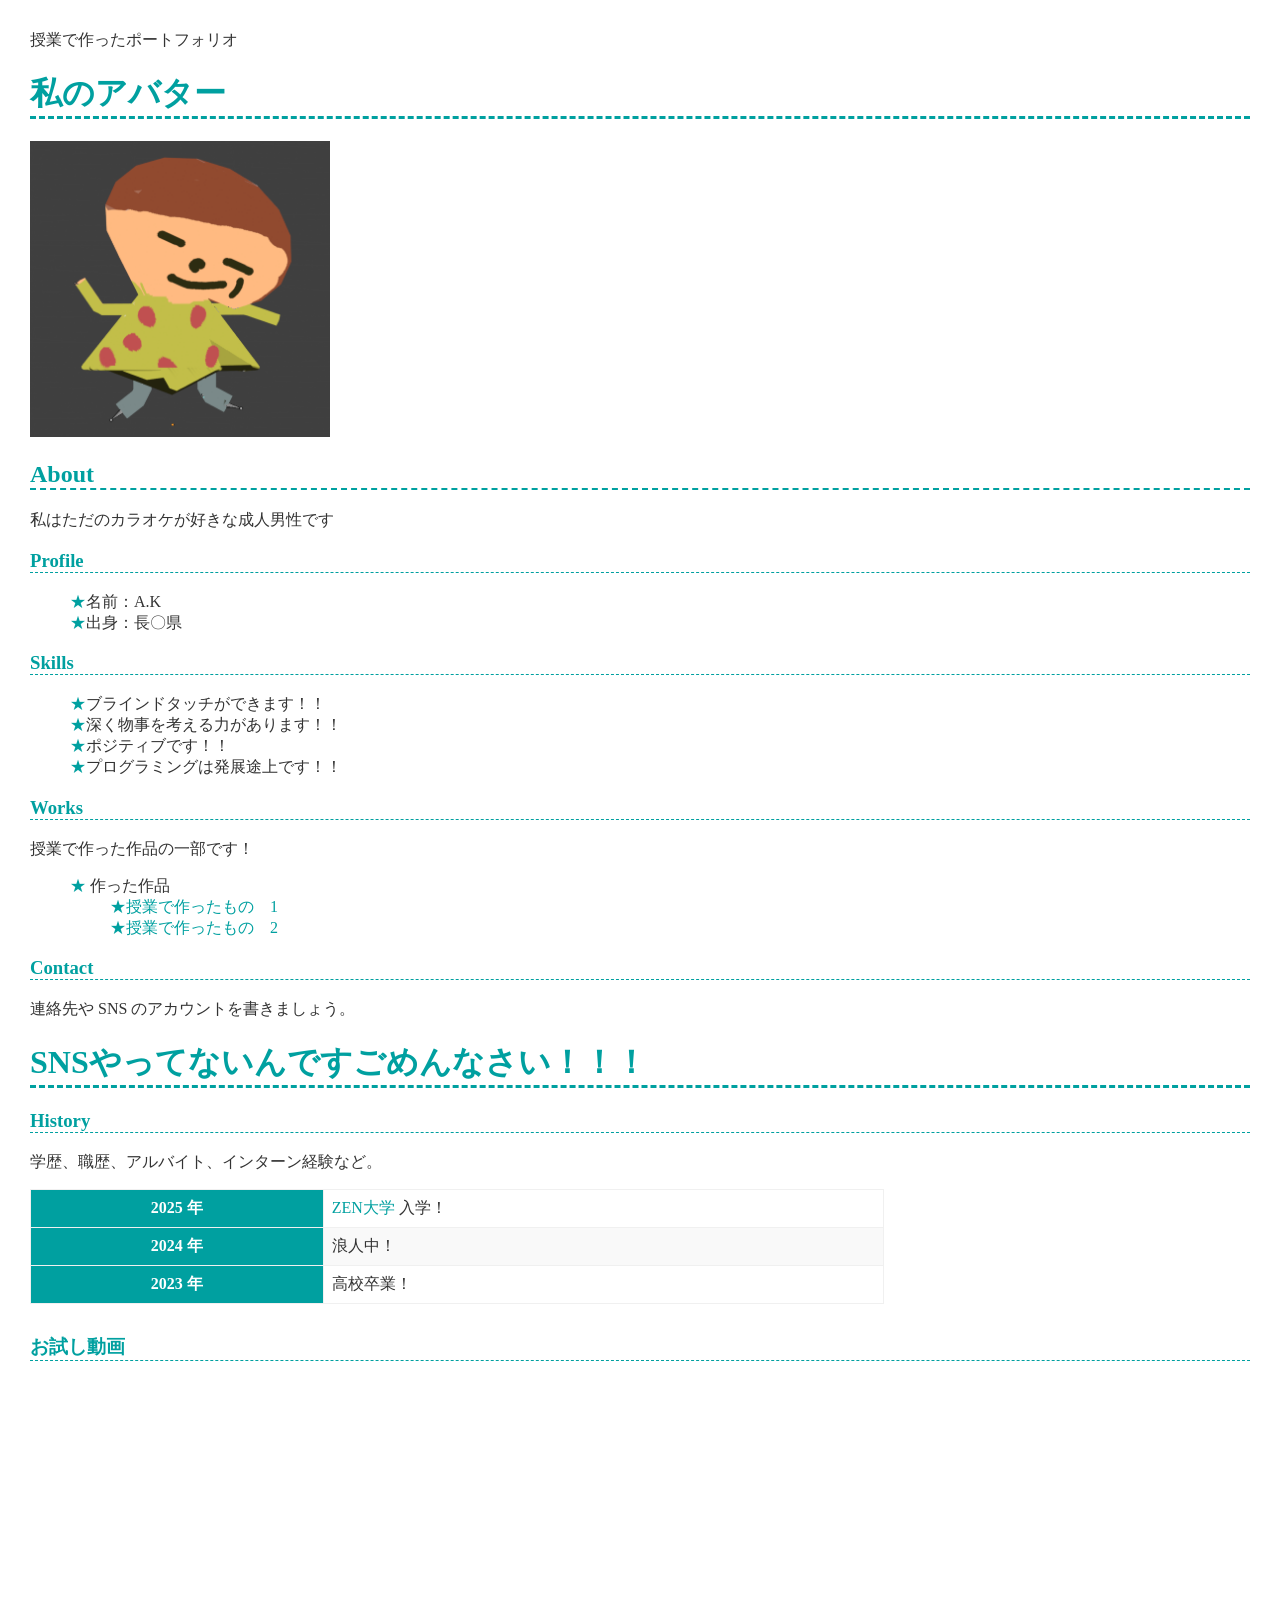
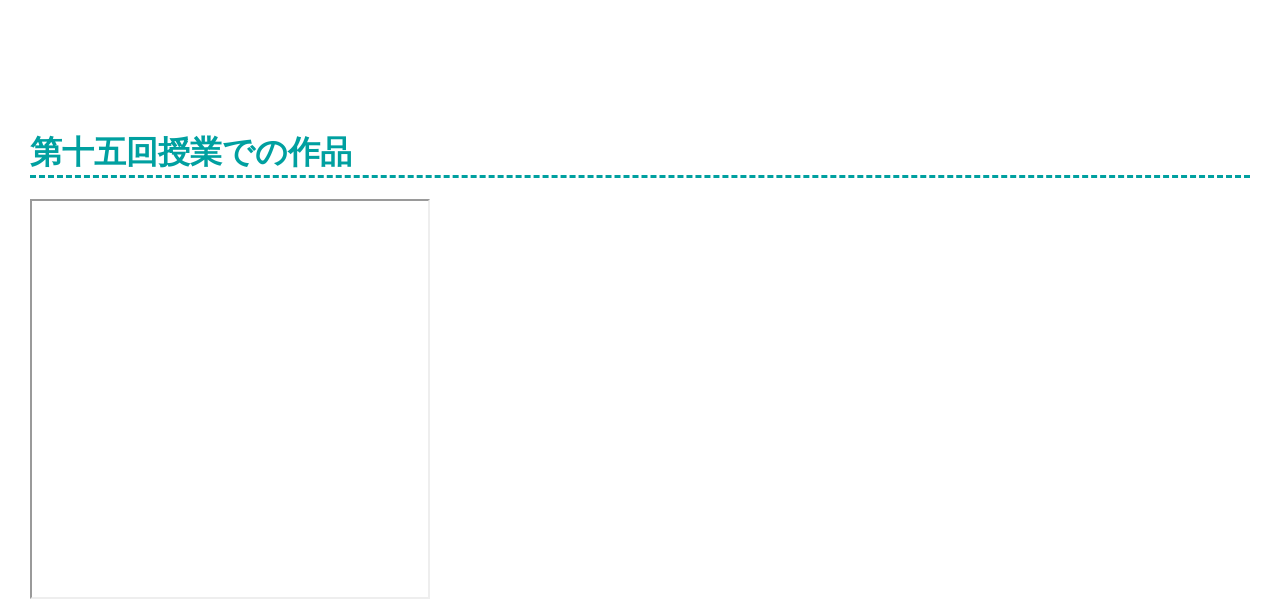
==== index.html @ c2c902db "Update index.html" ====
<!DOCTYPE html>
<html lang="ja">
  <head>
    <meta charset="utf-8">
    <meta name="viewport" content="width=device-width, initial-scale=1">
    <link href="style.css" rel="stylesheet"
    <title>授業で作ったポートフォリオ</title>
  </head>
  <body>
    <h1>私のアバター</h1>
    <img src='スクリーンショット 2026-02-09 010926.png' width="300">
    
    <h2>About</h2>
    <p>
      私はただのカラオケが好きな成人男性です<br>
    </p>

    <h3>Profile</h3>
    <ul>
      <li>名前：A.K</li></li>
      <li>出身：長〇県</li>
      
    </ul>

    <h3>Skills</h3>
<ul>
  <li>ブラインドタッチができます！！</li>
  <li>深く物事を考える力があります！！</li>
  <li>ポジティブです！！</li>
  <li>プログラミングは発展途上です！！</li>
</ul>

    <h3>Works</h3>
    <p>授業で作った作品の一部です！</p>
    <ul>
      <li>
        作った作品
        <ul>
          <li><a href="https://ryukyu0704.github.io/assessment/">授業で作ったもの　1</a></li>
          <li><a href="https://ryukyu0704.github.io/js-object.html">授業で作ったもの　2</a></li>
        </ul>
      </li>
    </ul>

    <h3>Contact</h3>
    <p>連絡先や SNS のアカウントを書きましょう。</p>
    <h1>SNSやってないんですごめんなさい！！！</h1>

    <h3>History</h3>
    <p>学歴、職歴、アルバイト、インターン経験など。</p>
    <table>
      <tr>
        <th>2025 年</th>
        <td><a href="https://dwango.co.jp/">ZEN大学</a> 入学！</td>
      </tr>
      <tr>
        <th>2024 年</th>
        <td>浪人中！</td>
      </tr>
      <tr>
        <th>2023 年</th>
        <td>高校卒業！</td>
      </tr>
    </table>

    <h3 style="margin-top: 30px; margin-bottom: 30px;">お試し動画</h3>
   <iframe width="560" height="315" src="https://www.youtube.com/embed/2wqrYydAiGo?si=zix7RrbU2mxA3C-C" title="YouTube video player" frameborder="0" allow="accelerometer; autoplay; clipboard-write; encrypted-media; gyroscope; picture-in-picture; web-share" referrerpolicy="strict-origin-when-cross-origin" allowfullscreen></iframe>
  <h1>第十五回授業での作品</h1>
    <iframe src="https://openprocessing.org/sketch/2961230/embed/" width="400" height="400"></iframe>
  </body>
</html>
---- style.css ----
/* --------------------
        全体
-------------------- */

:root {
  --theme-color: #00a0a0;
}

* {
  box-sizing: border-box;
}

html, body {
  width: 100%;
  height: 100%;
}

body {
  margin: 0;
  padding: 30px;
  color: #333;
}

/* --------------------
        見出し
-------------------- */

h1, h2, h3 {
  color: var(--theme-color);
  border-bottom: dashed 0.1em var(--theme-color);
}

/* --------------------
        リンク
-------------------- */

a {
  color: var(--theme-color);
  text-decoration: none;
}

/* --------------------
        リスト
-------------------- */

ul {
  list-style: none;
}
li:before {
  content: "★";
  color: var(--theme-color);
}

/* --------------------
          表
-------------------- */

table {
  border-spacing: 0;
  border-collapse: collapse;
  border: solid 1px #f0f0f0;
  min-width: 70%;
}
tr {
  background-color: #fff;
}
tr:nth-child(2n) {
  background-color: #f9f9f9;
}
th {
  background: var(--theme-color);
  color: #fff;
}
th, td {
  border: solid 1px #f0f0f0;
  padding: 0.5rem;
}
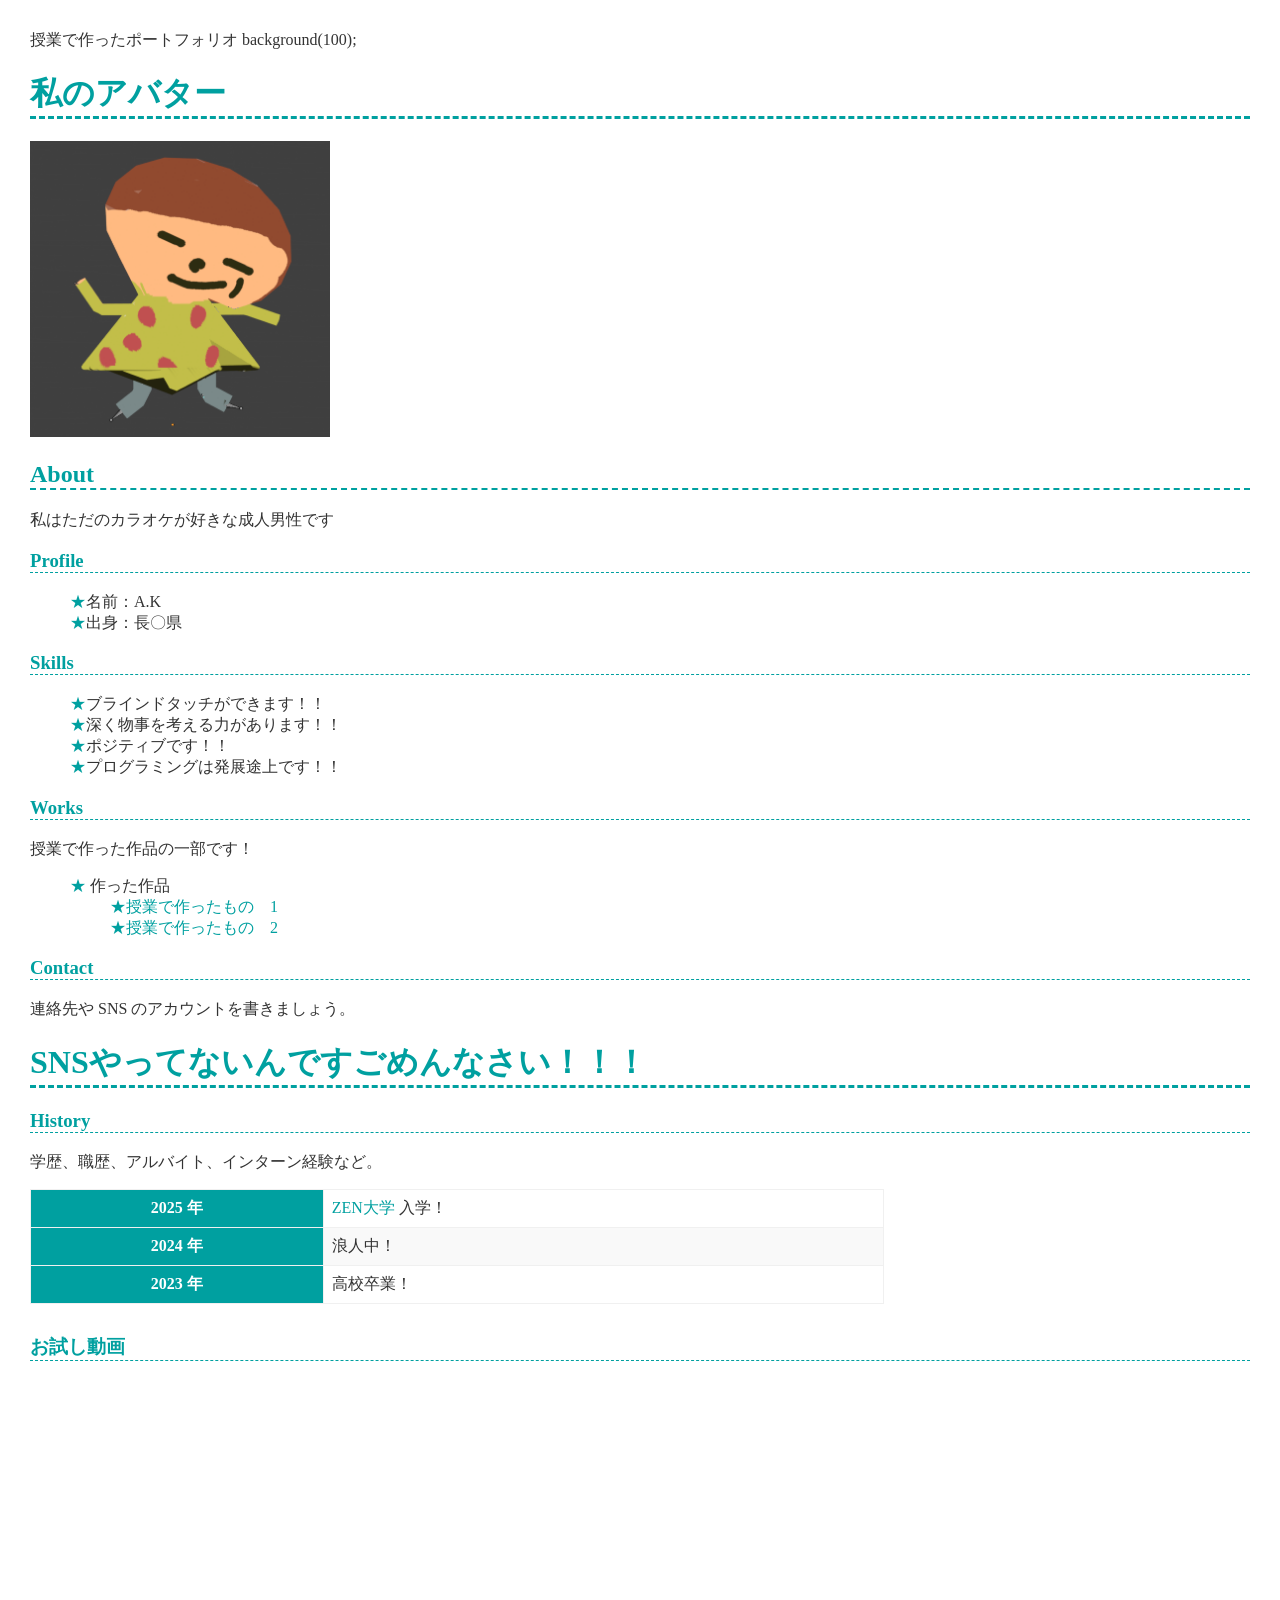
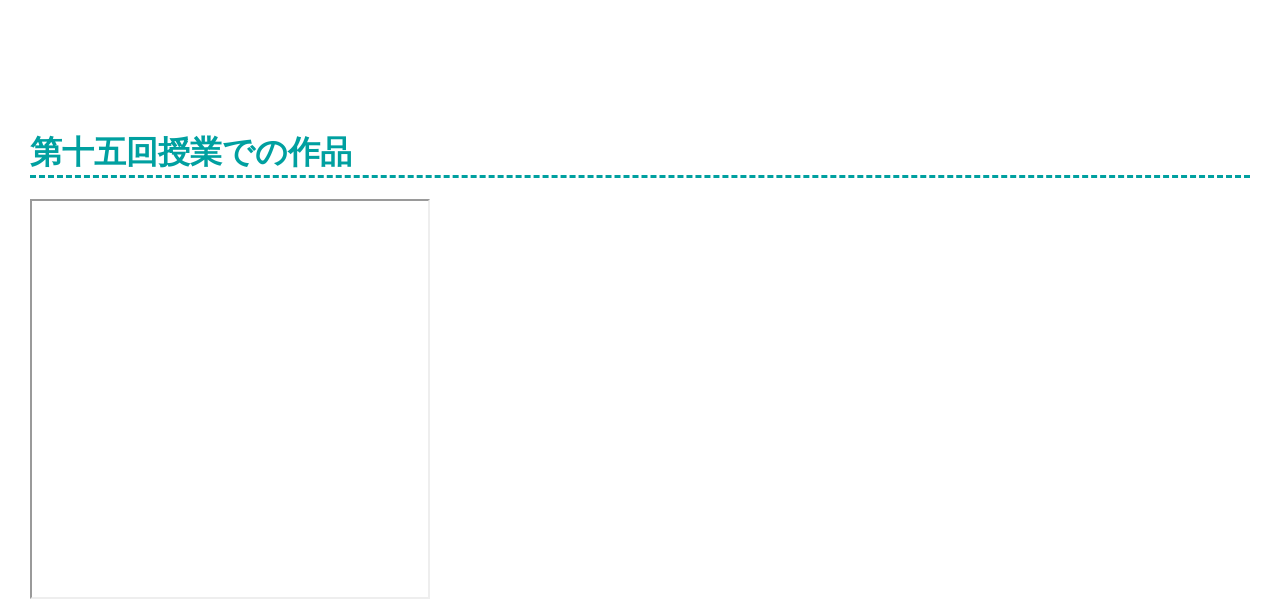
==== commit 7cd1e111: "Update index.html" ====
--- a/index.html
+++ b/index.html
@@ -7,6 +7,7 @@
     <title>授業で作ったポートフォリオ</title>
   </head>
   <body>
+    background(100);
     <h1>私のアバター</h1>
     <img src='スクリーンショット 2026-02-09 010926.png' width="300">
     
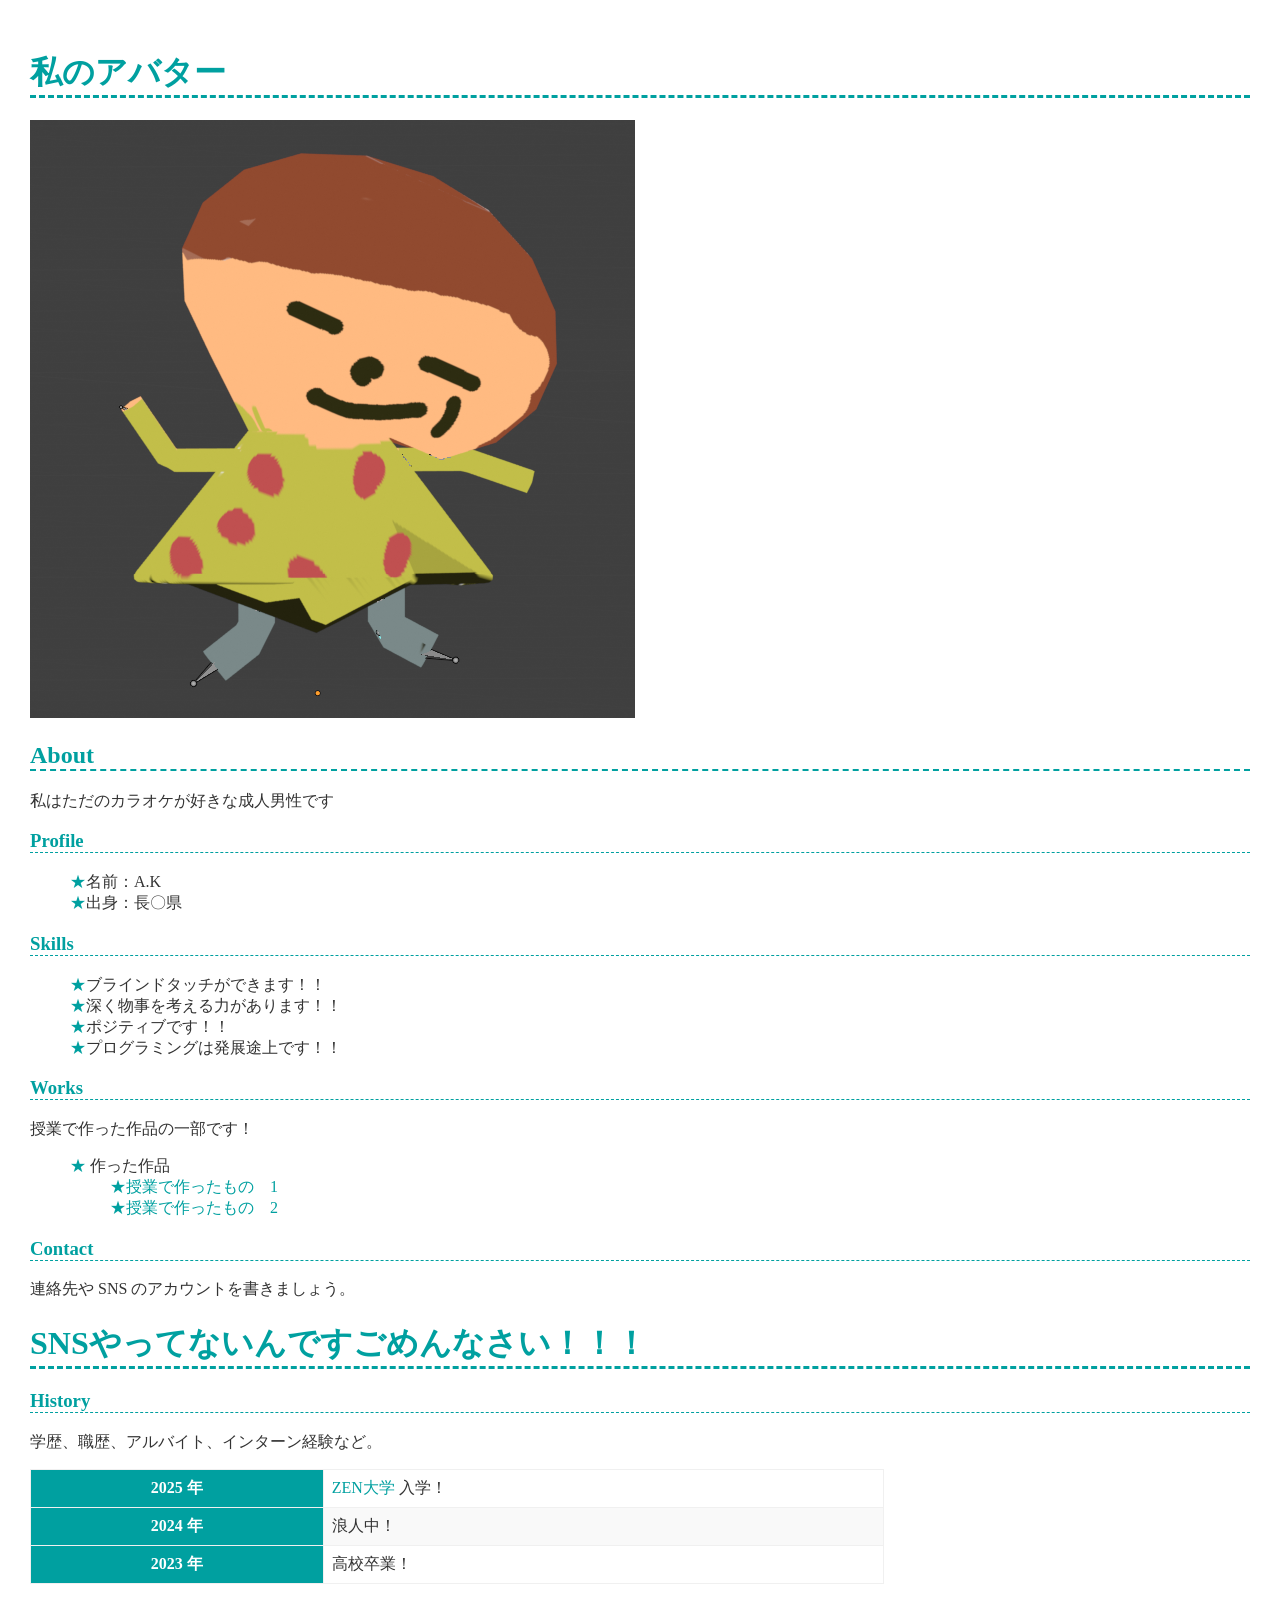
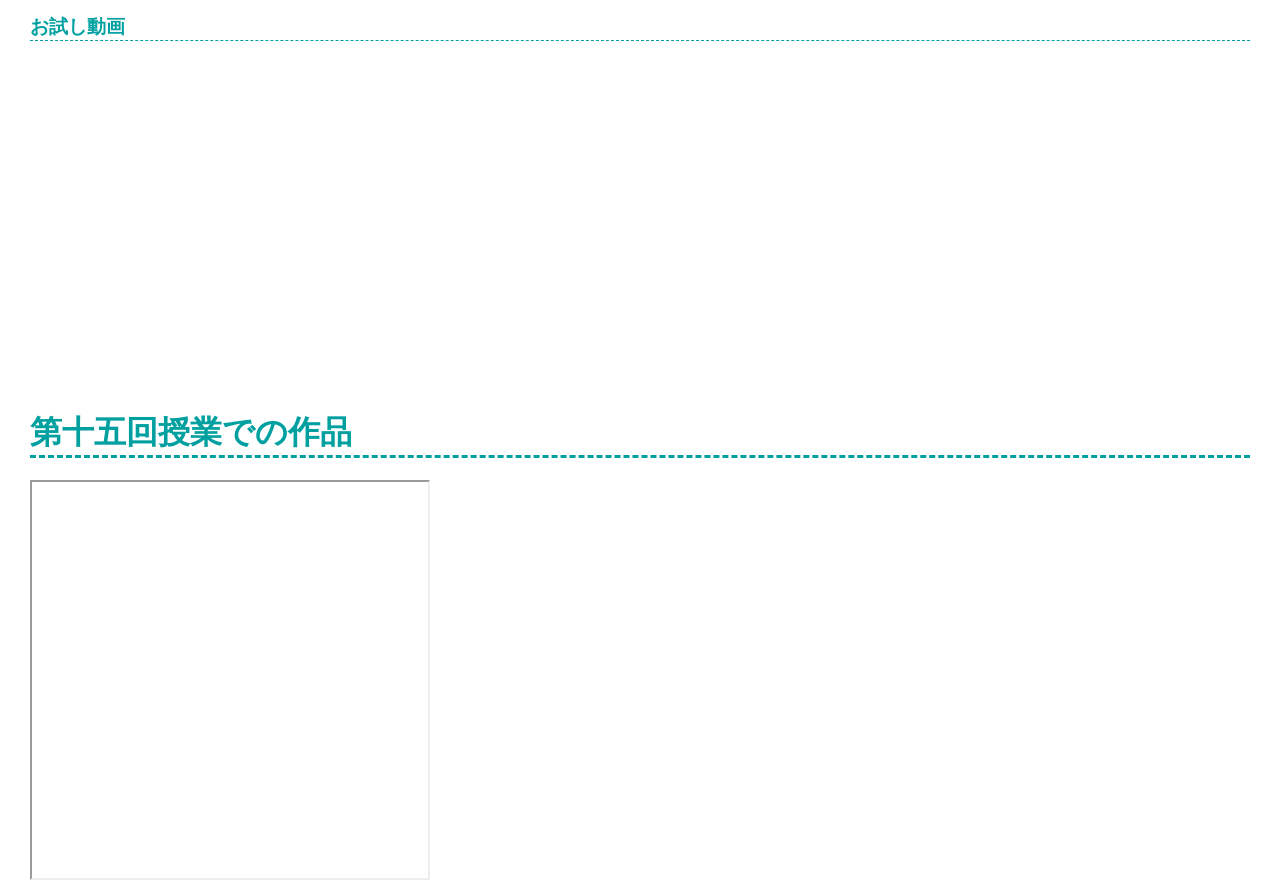
==== commit 02b8c63c: "Update index.html" ====
--- a/index.html
+++ b/index.html
@@ -3,13 +3,13 @@
   <head>
     <meta charset="utf-8">
     <meta name="viewport" content="width=device-width, initial-scale=1">
-    <link href="style.css" rel="stylesheet"
+    <link href="style.css" rel="stylesheet">
     <title>授業で作ったポートフォリオ</title>
   </head>
   <body>
-    background(100);
+  
     <h1>私のアバター</h1>
-    <img src='スクリーンショット 2026-02-09 010926.png' width="300">
+    <img src='スクリーンショット 2026-02-09 010926.png' style="max-width: 100%; height: auto;">
     
     <h2>About</h2>
     <p>
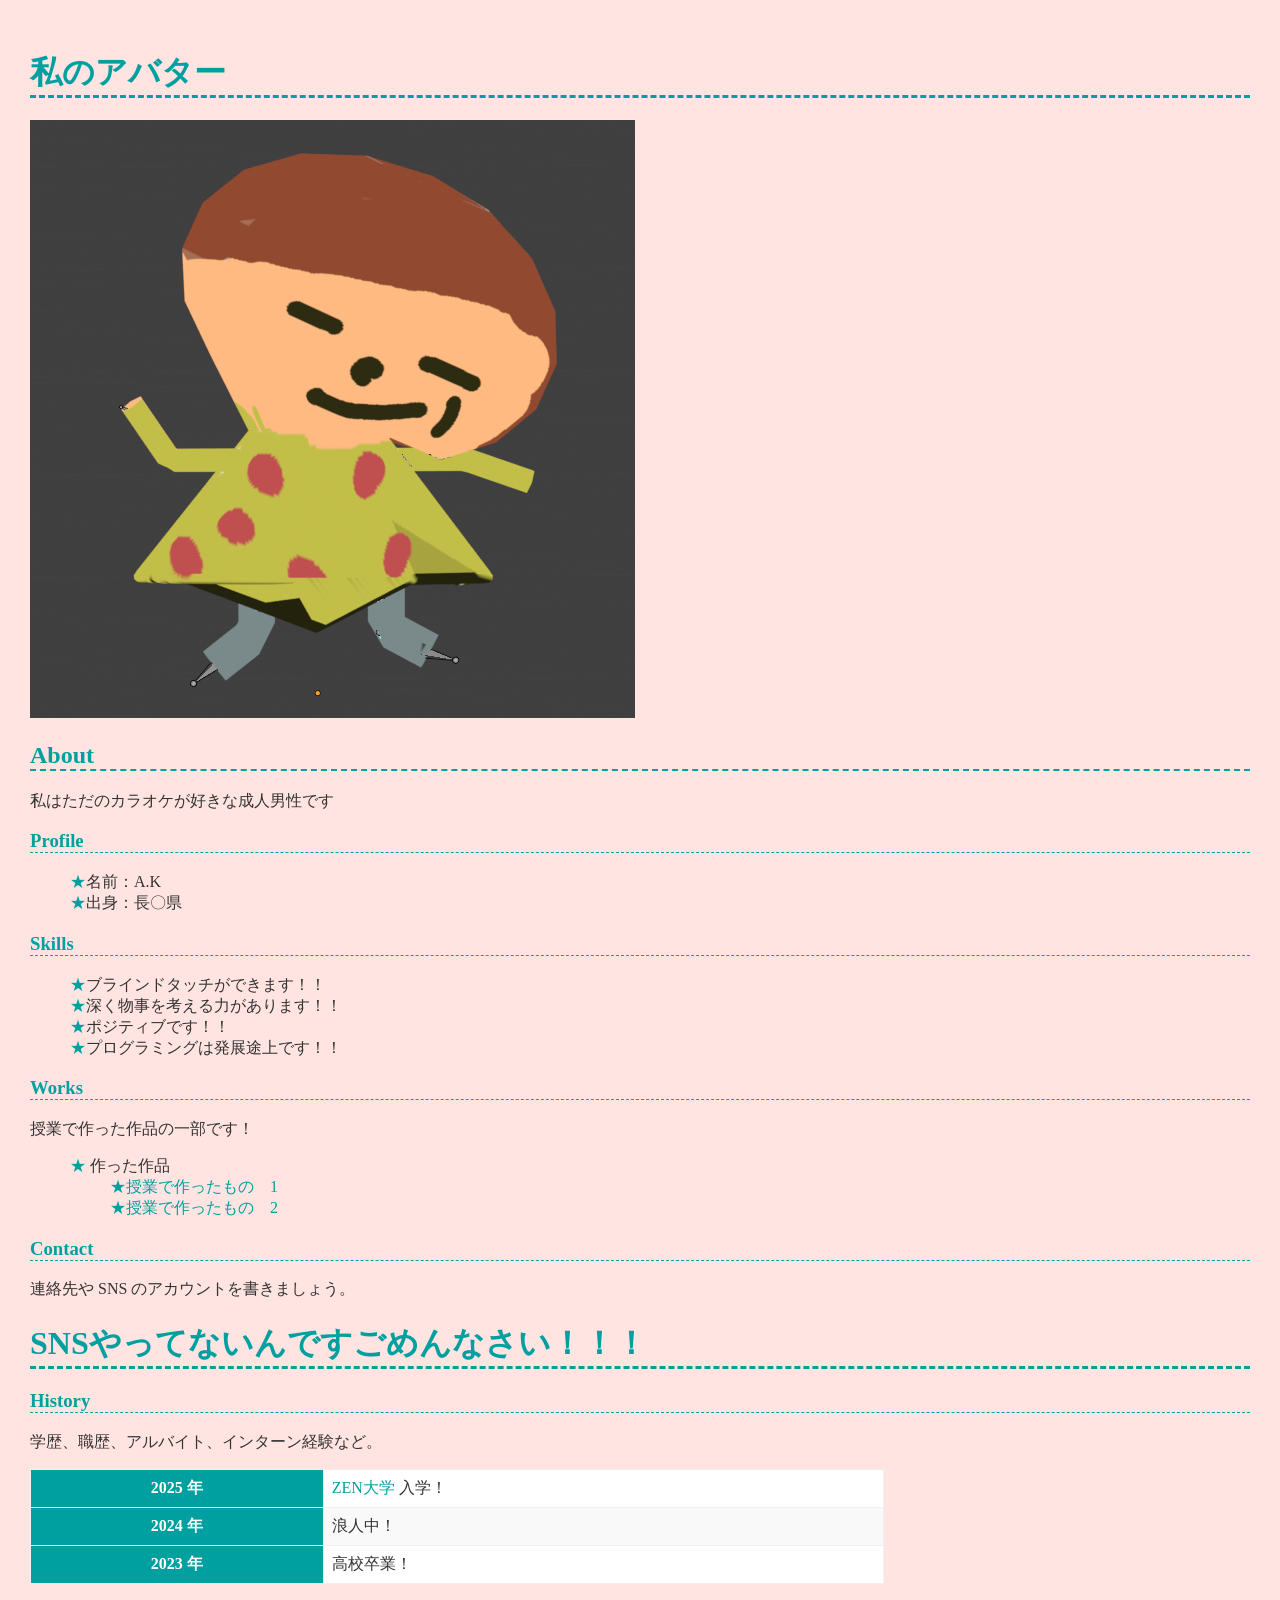
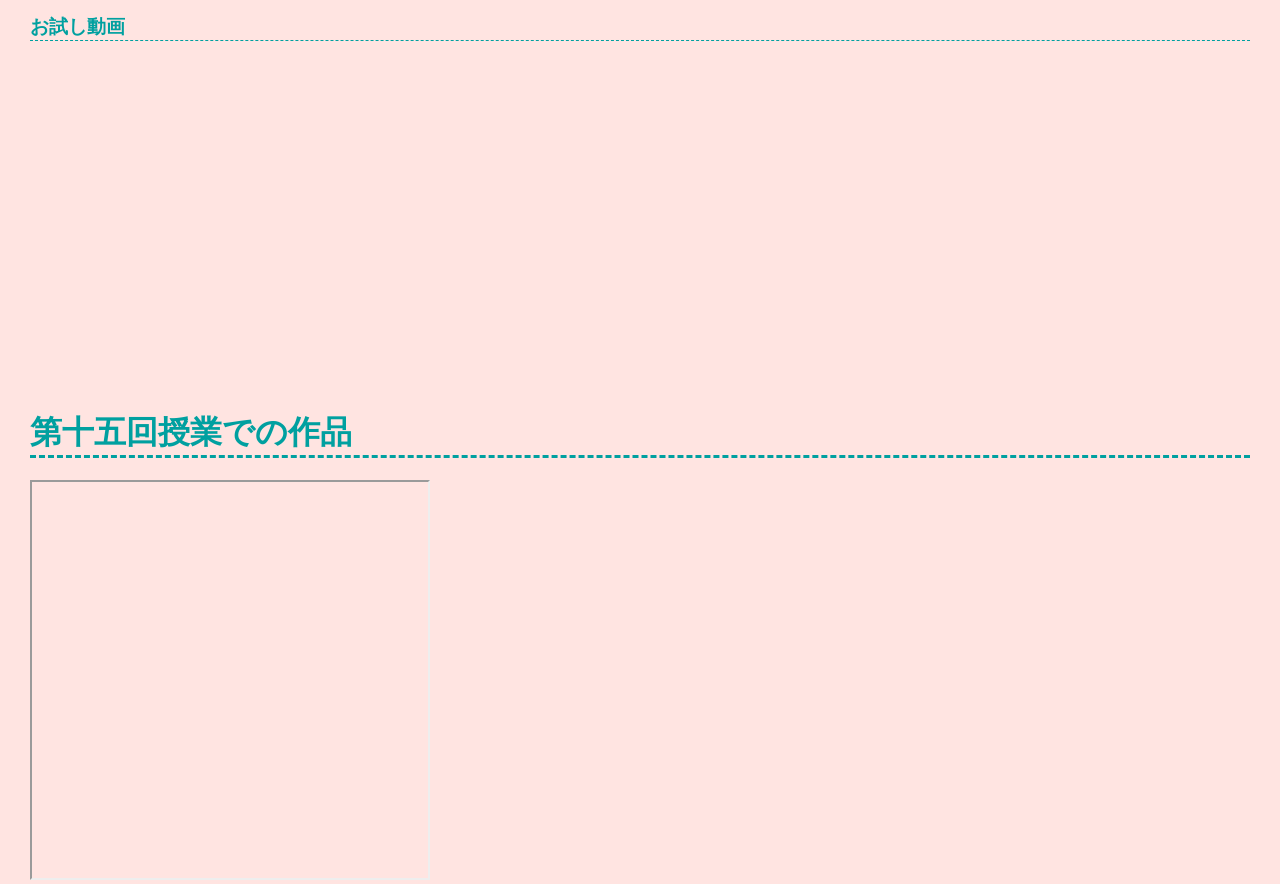
==== commit fdf90d75: "Update index.html" ====
--- a/index.html
+++ b/index.html
@@ -6,7 +6,7 @@
     <link href="style.css" rel="stylesheet">
     <title>授業で作ったポートフォリオ</title>
   </head>
-  <body>
+  <body style="background-color: mistyrose;">
   
     <h1>私のアバター</h1>
     <img src='スクリーンショット 2026-02-09 010926.png' style="max-width: 100%; height: auto;">
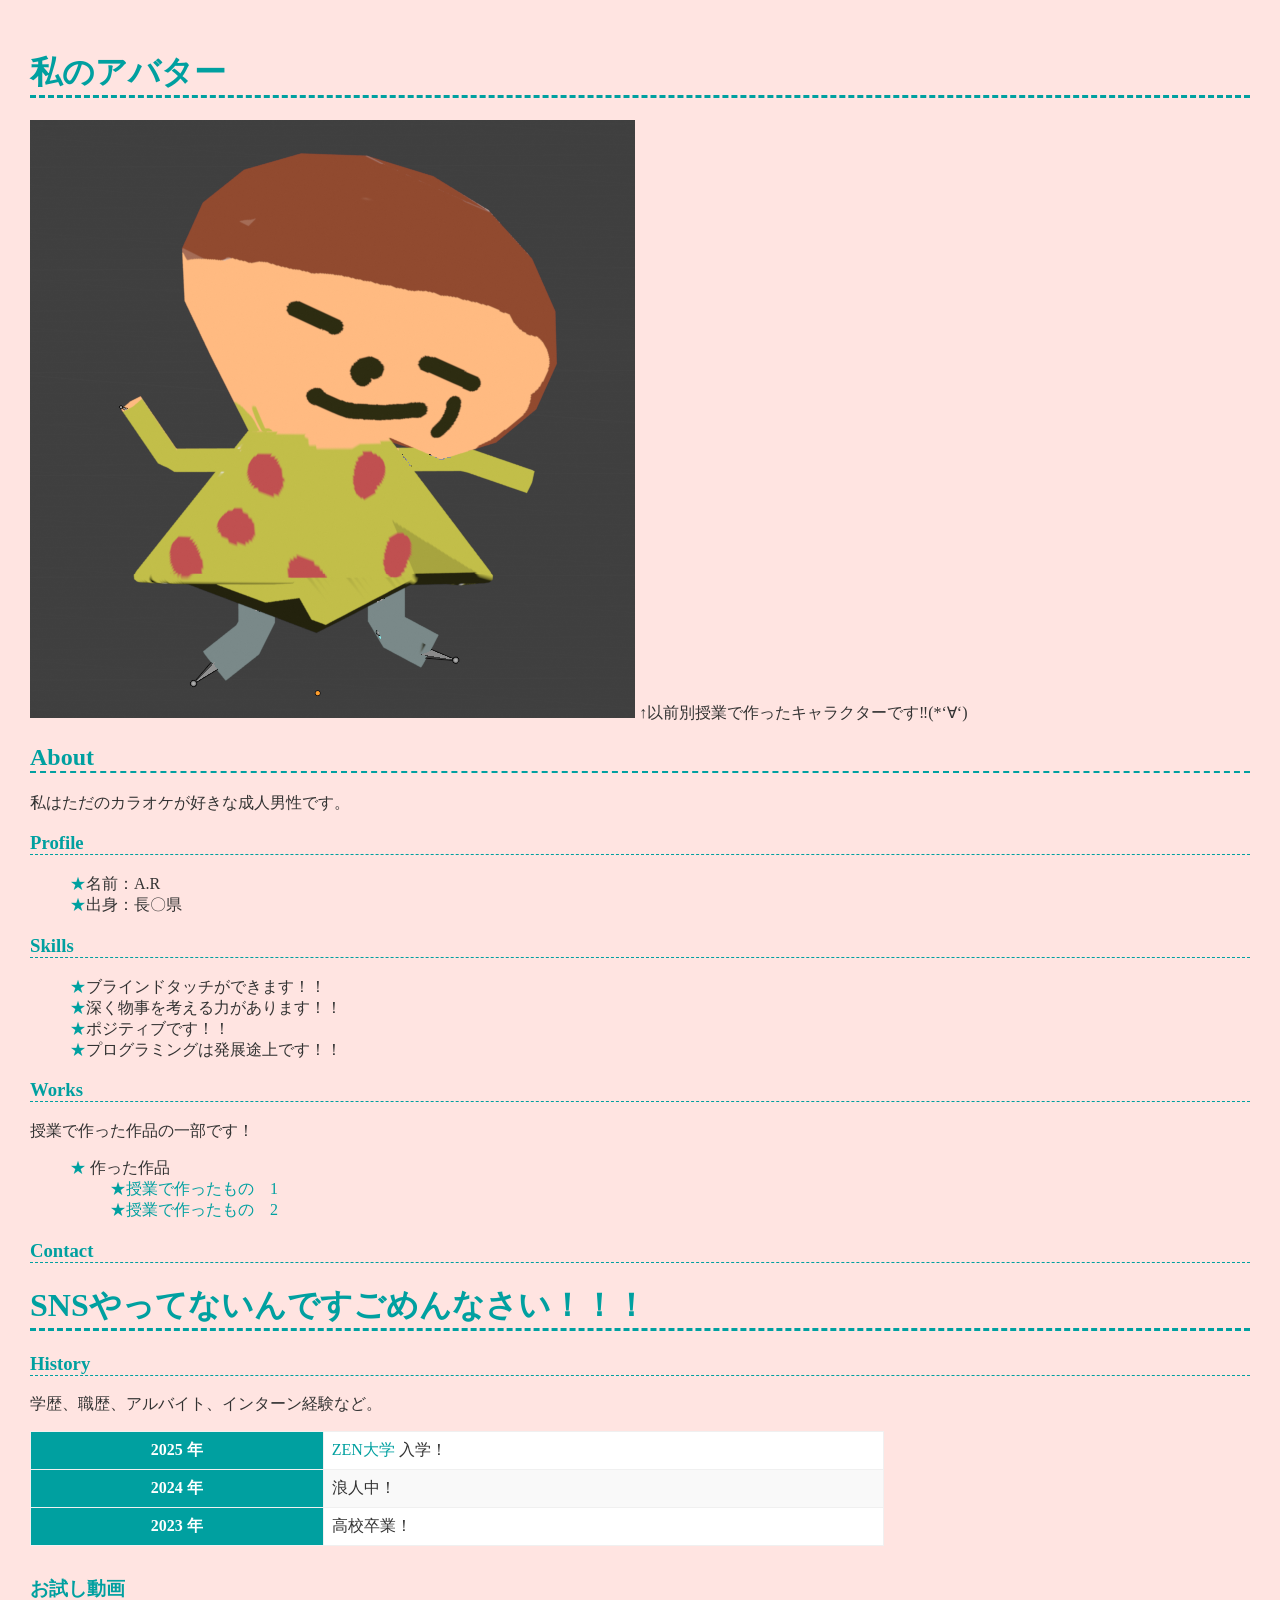
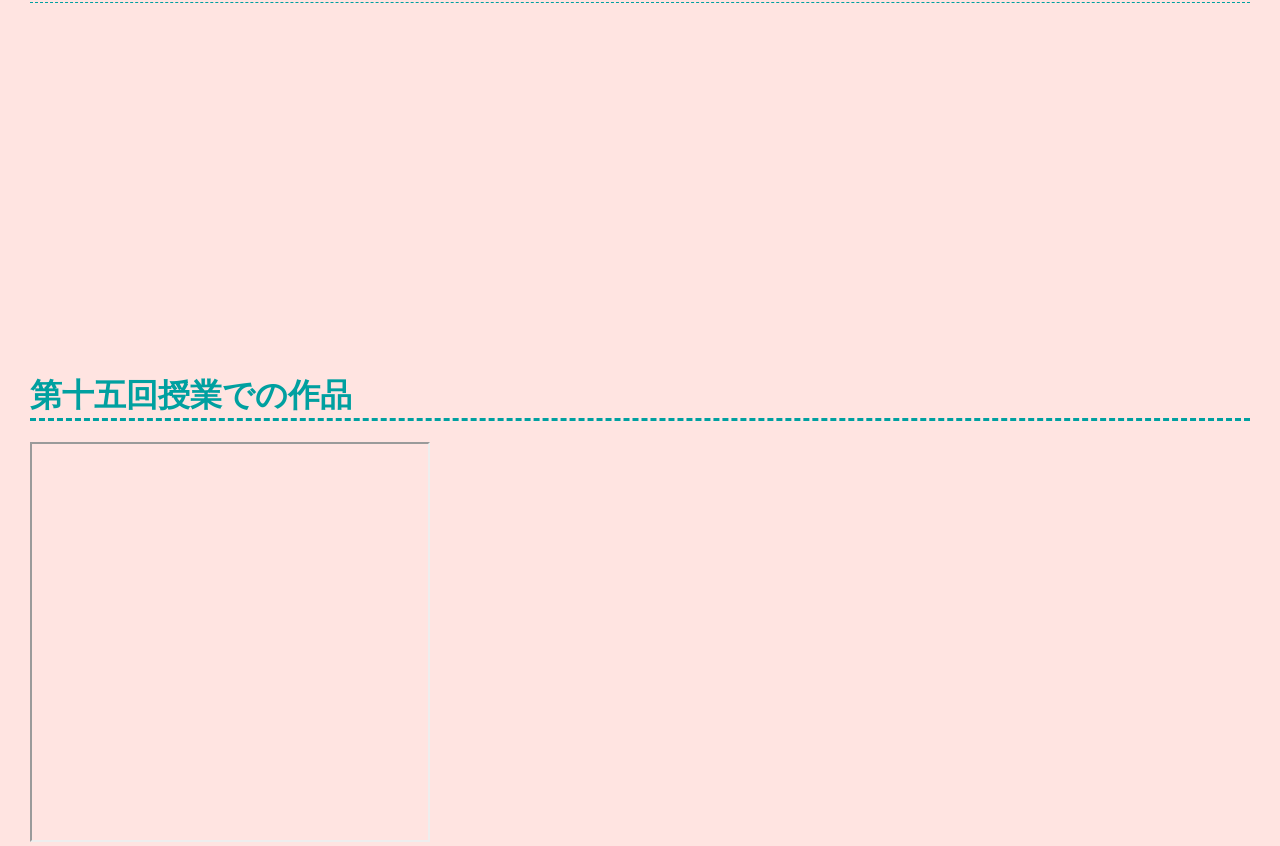
==== commit 89ed1d82: "Update index.html" ====
--- a/index.html
+++ b/index.html
@@ -10,15 +10,16 @@
   
     <h1>私のアバター</h1>
     <img src='スクリーンショット 2026-02-09 010926.png' style="max-width: 100%; height: auto;">
+    <h10>↑以前別授業で作ったキャラクターです‼(*‘∀‘)</h10>
     
     <h2>About</h2>
     <p>
-      私はただのカラオケが好きな成人男性です<br>
+      私はただのカラオケが好きな成人男性です。<br>
     </p>
 
     <h3>Profile</h3>
     <ul>
-      <li>名前：A.K</li></li>
+      <li>名前：A.R</li></li>
       <li>出身：長〇県</li>
       
     </ul>
@@ -44,7 +45,7 @@
     </ul>
 
     <h3>Contact</h3>
-    <p>連絡先や SNS のアカウントを書きましょう。</p>
+    
     <h1>SNSやってないんですごめんなさい！！！</h1>
 
     <h3>History</h3>
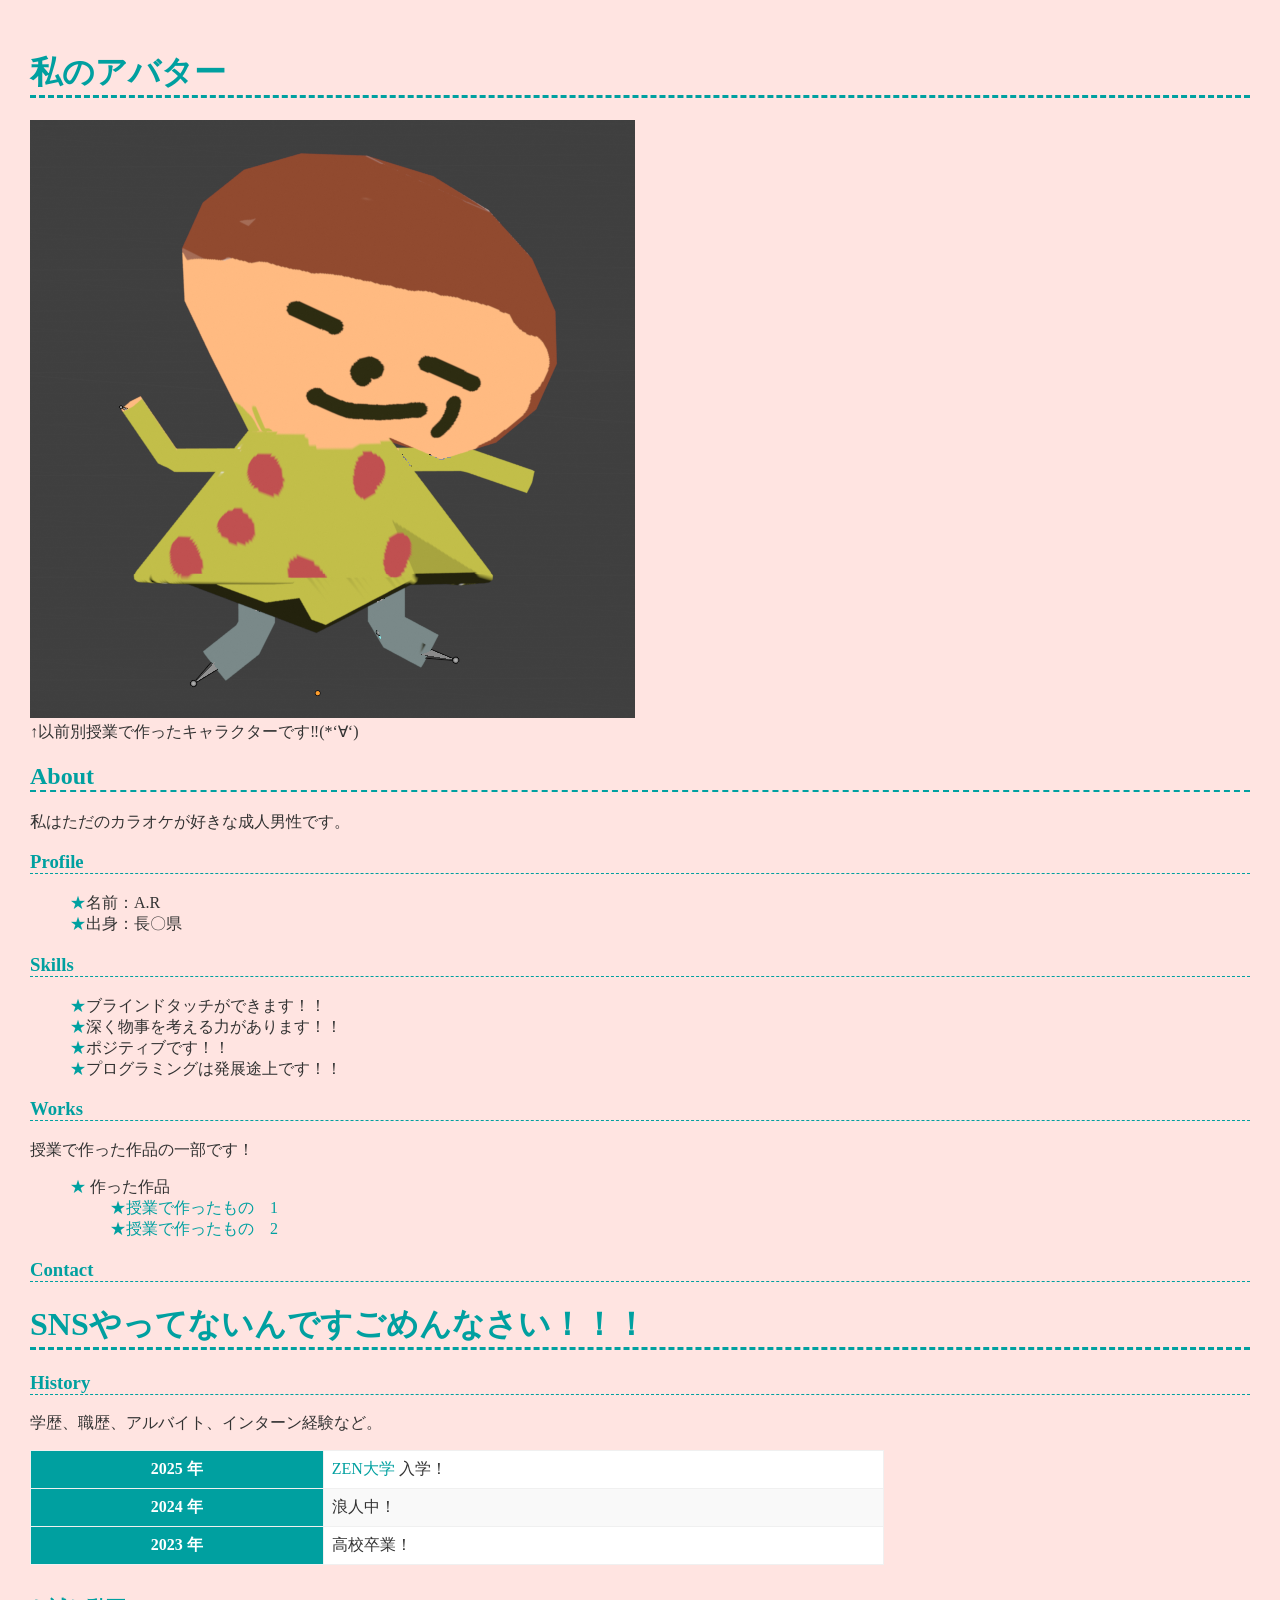
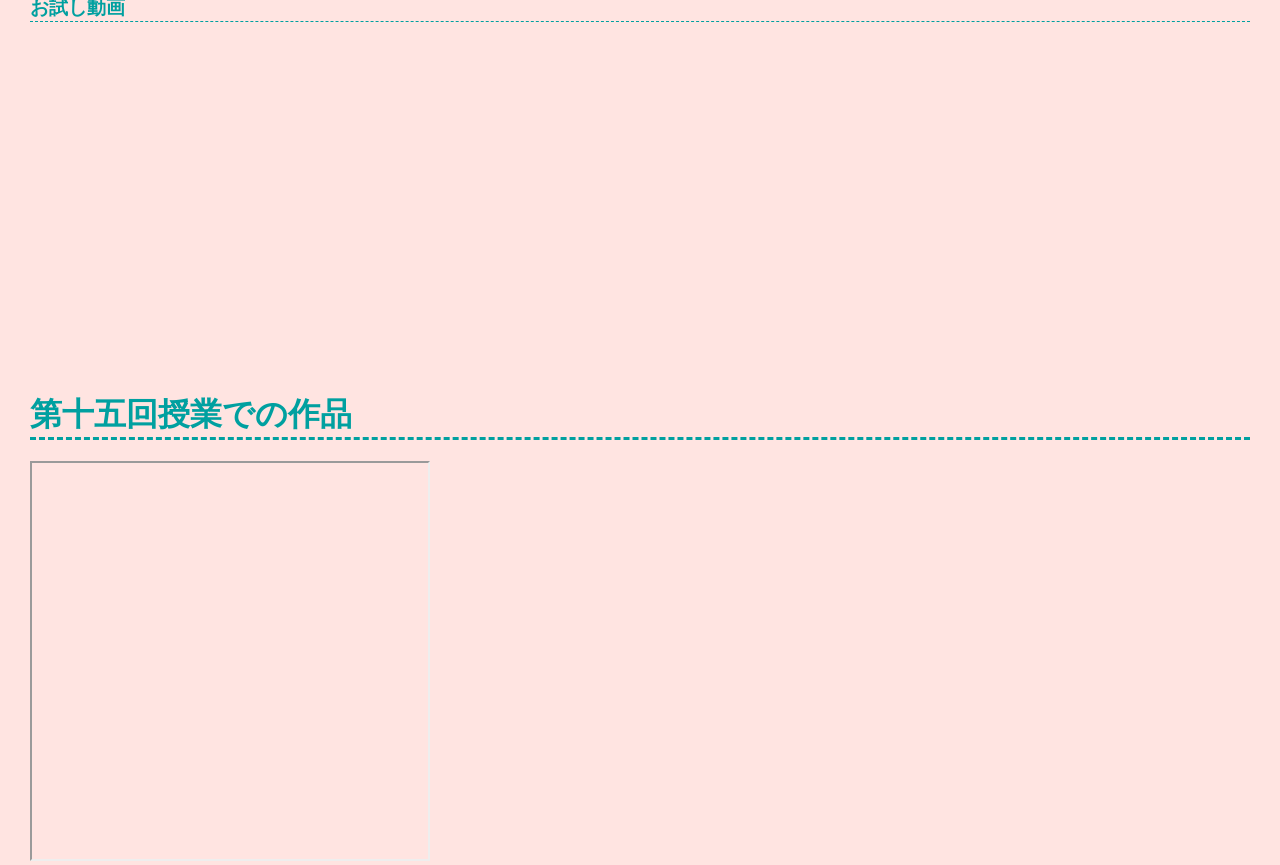
==== commit a0af5e44: "Update index.html" ====
--- a/index.html
+++ b/index.html
@@ -10,7 +10,7 @@
   
     <h1>私のアバター</h1>
     <img src='スクリーンショット 2026-02-09 010926.png' style="max-width: 100%; height: auto;">
-    <h10>↑以前別授業で作ったキャラクターです‼(*‘∀‘)</h10>
+   <br><h10>↑以前別授業で作ったキャラクターです‼(*‘∀‘)</h10>
     
     <h2>About</h2>
     <p>
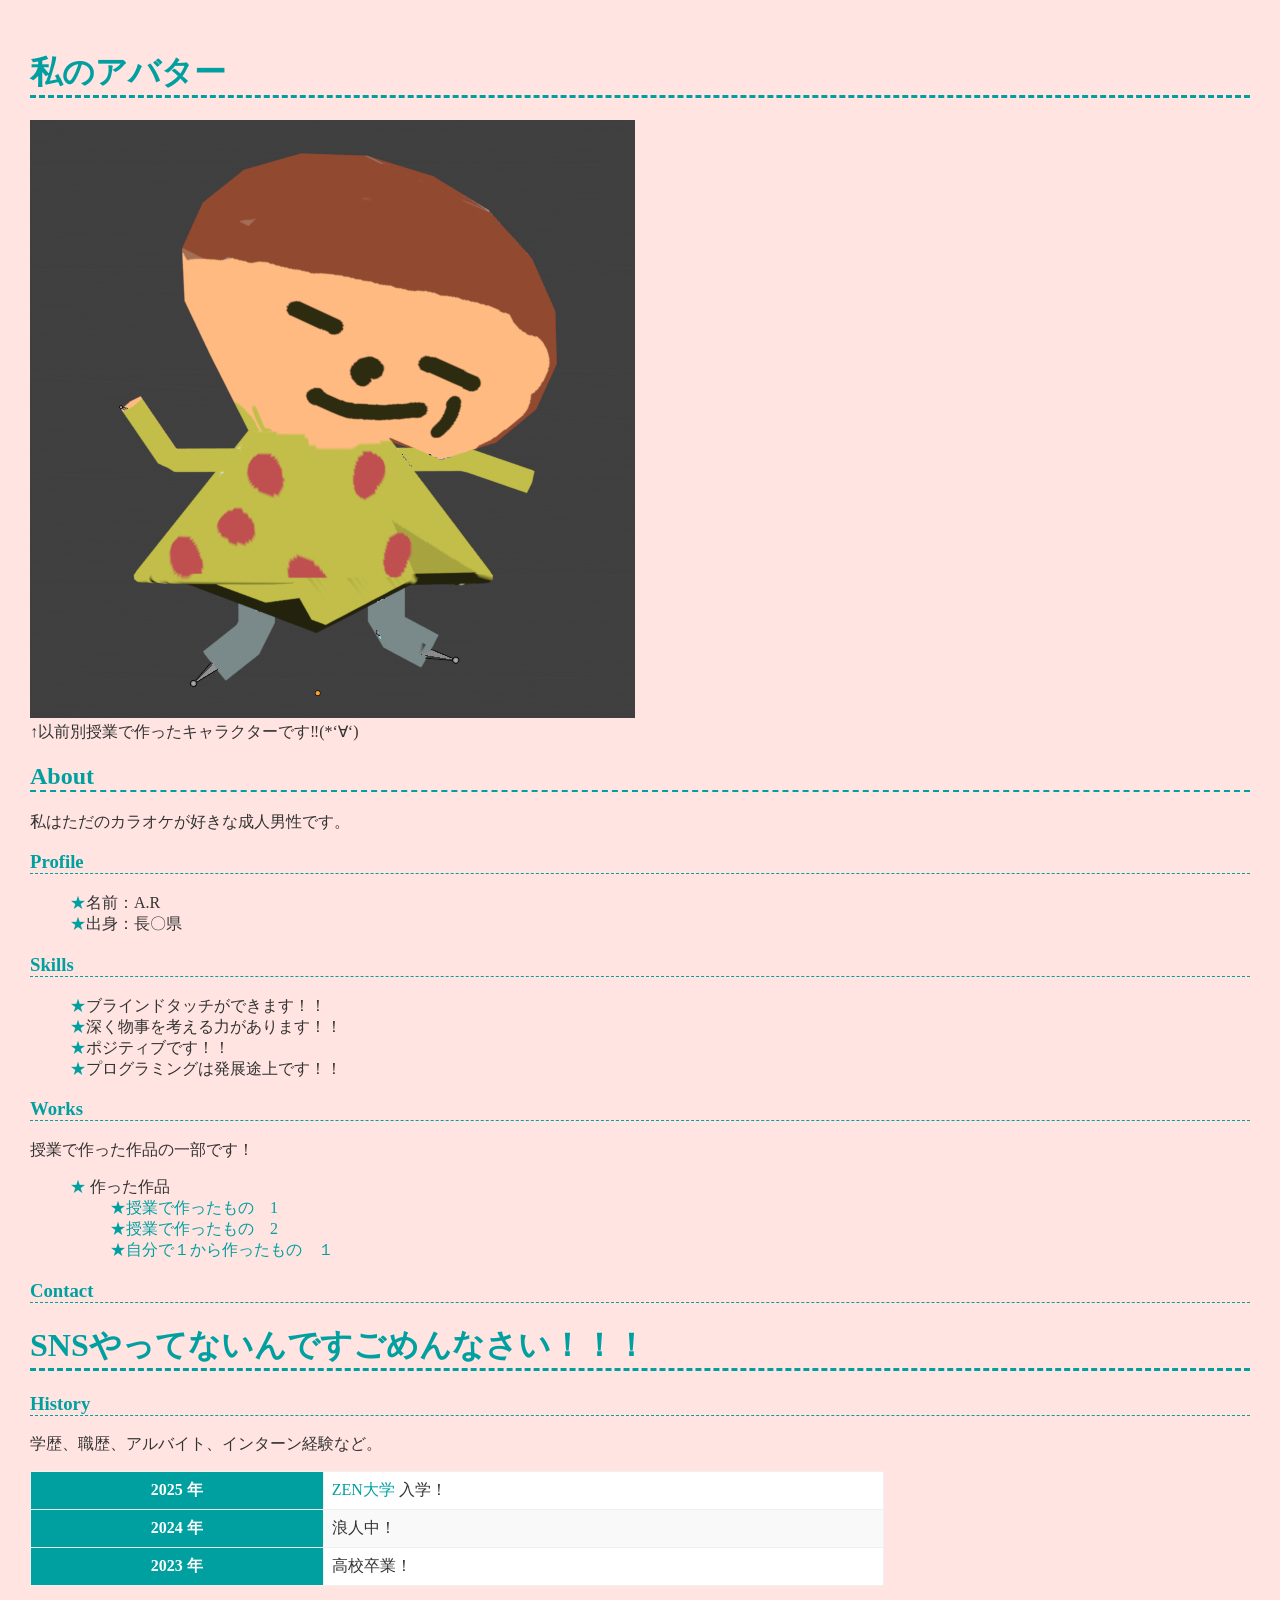
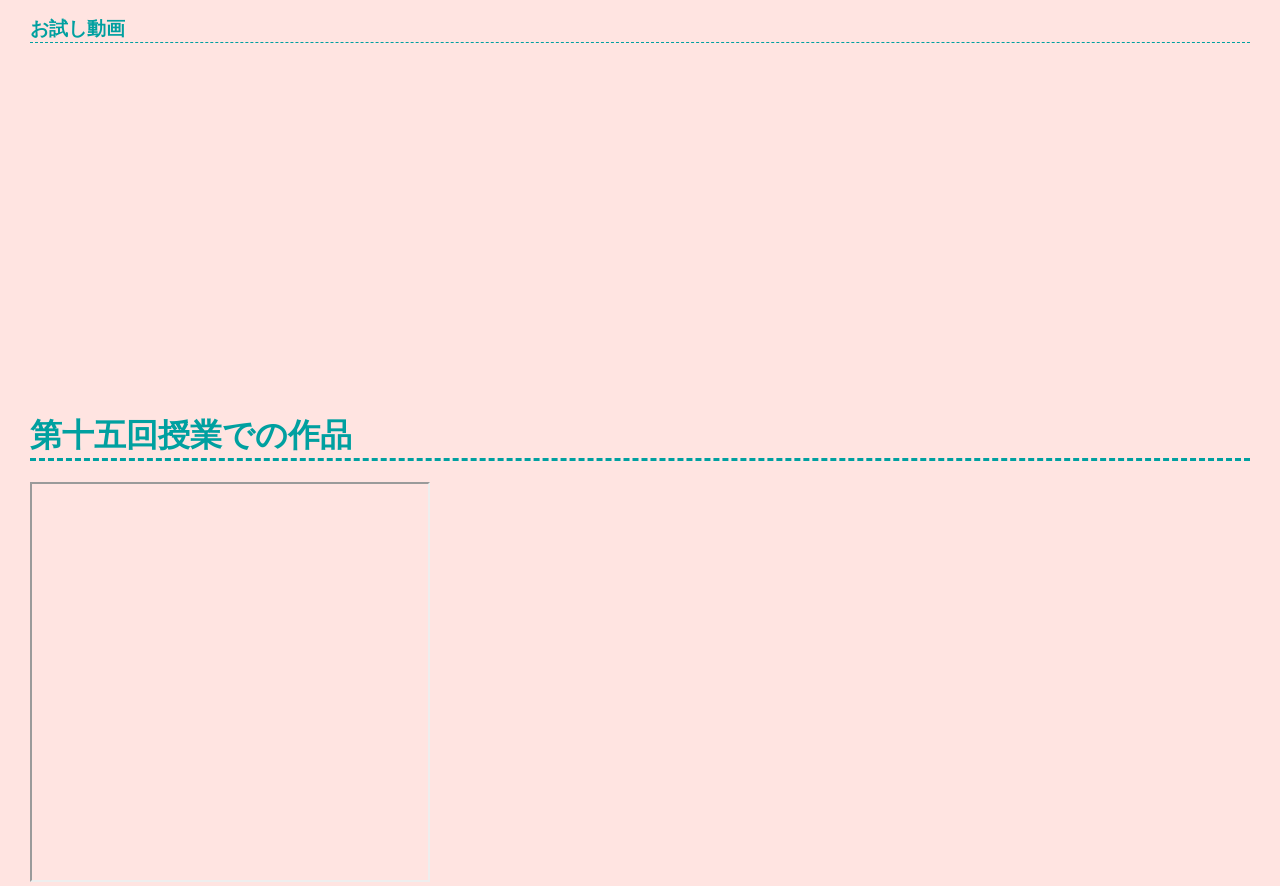
==== commit 7ae3edd3: "isoideru.html　を作ったもののところに入れた" ====
--- a/index.html
+++ b/index.html
@@ -40,6 +40,7 @@
         <ul>
           <li><a href="https://ryukyu0704.github.io/assessment/">授業で作ったもの　1</a></li>
           <li><a href="https://ryukyu0704.github.io/js-object.html">授業で作ったもの　2</a></li>
+          <li><a href="https://ryukyu0704.github.io/isoideru.html">自分で１から作ったもの　１</a></li>
         </ul>
       </li>
     </ul>
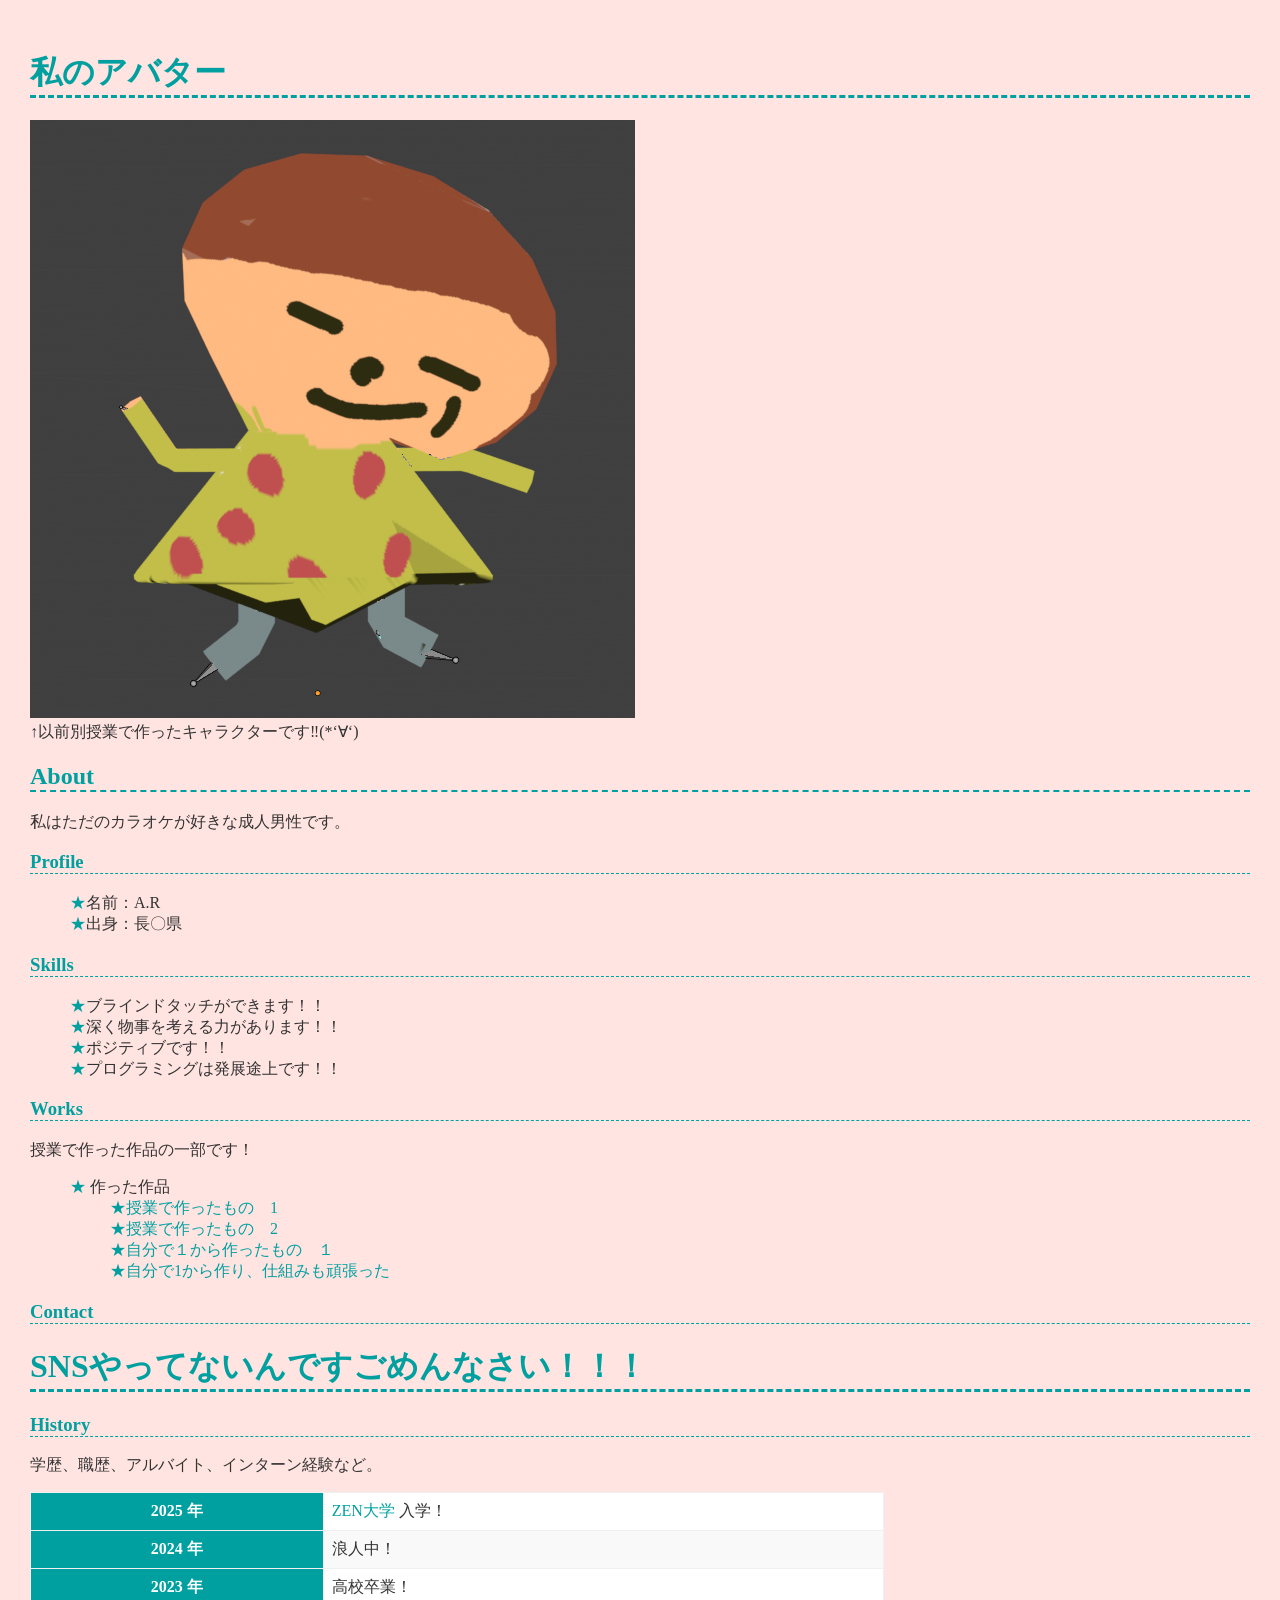
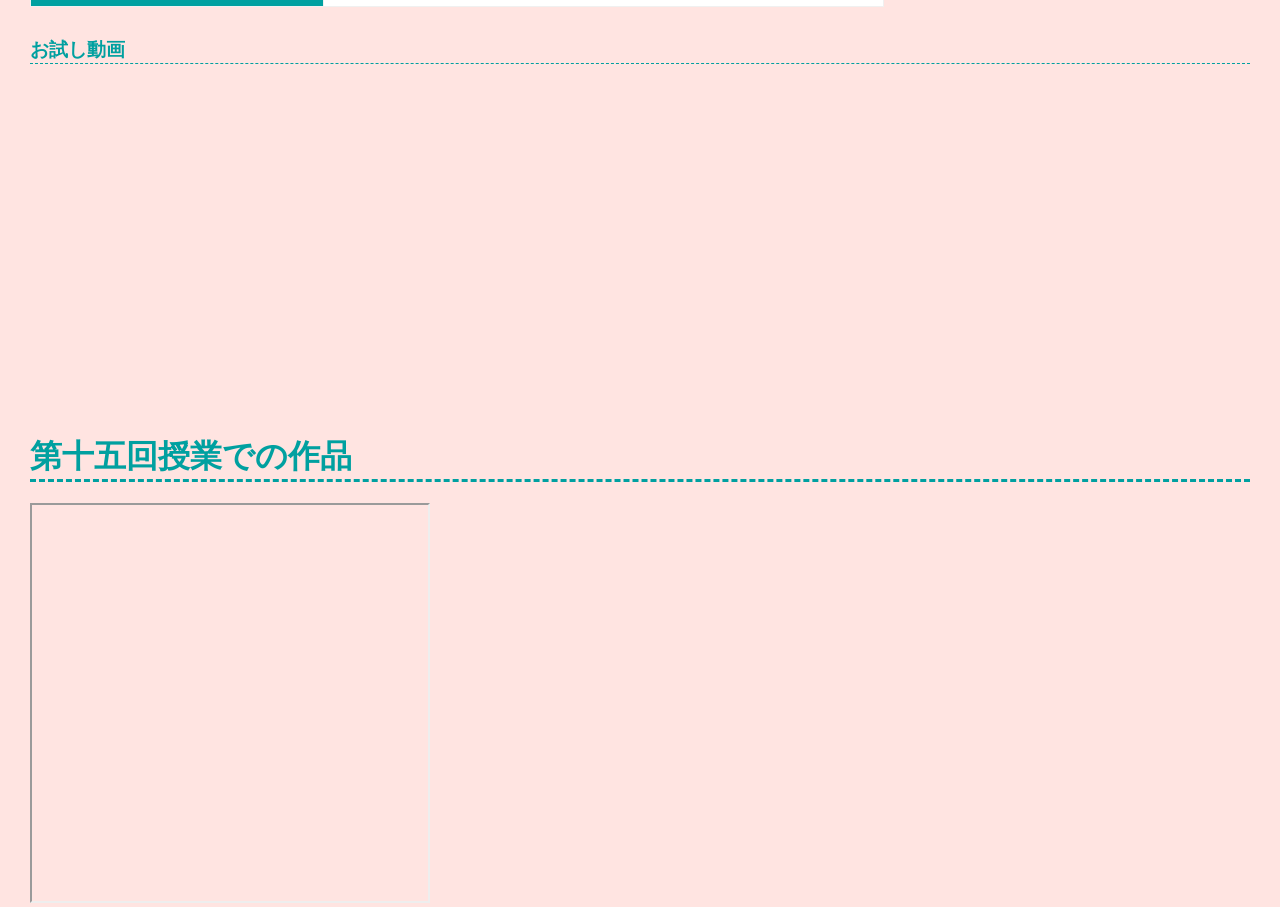
==== commit 793b409f: "ポモドーロタイマーのｈｔｍｌを追加したよ" ====
--- a/index.html
+++ b/index.html
@@ -41,6 +41,7 @@
           <li><a href="https://ryukyu0704.github.io/assessment/">授業で作ったもの　1</a></li>
           <li><a href="https://ryukyu0704.github.io/js-object.html">授業で作ったもの　2</a></li>
           <li><a href="https://ryukyu0704.github.io/isoideru.html">自分で１から作ったもの　１</a></li>
+          <li><a href="https://ryukyu0704.github.io/otesei.html">自分で1から作り、仕組みも頑張った</a></li>
         </ul>
       </li>
     </ul>
